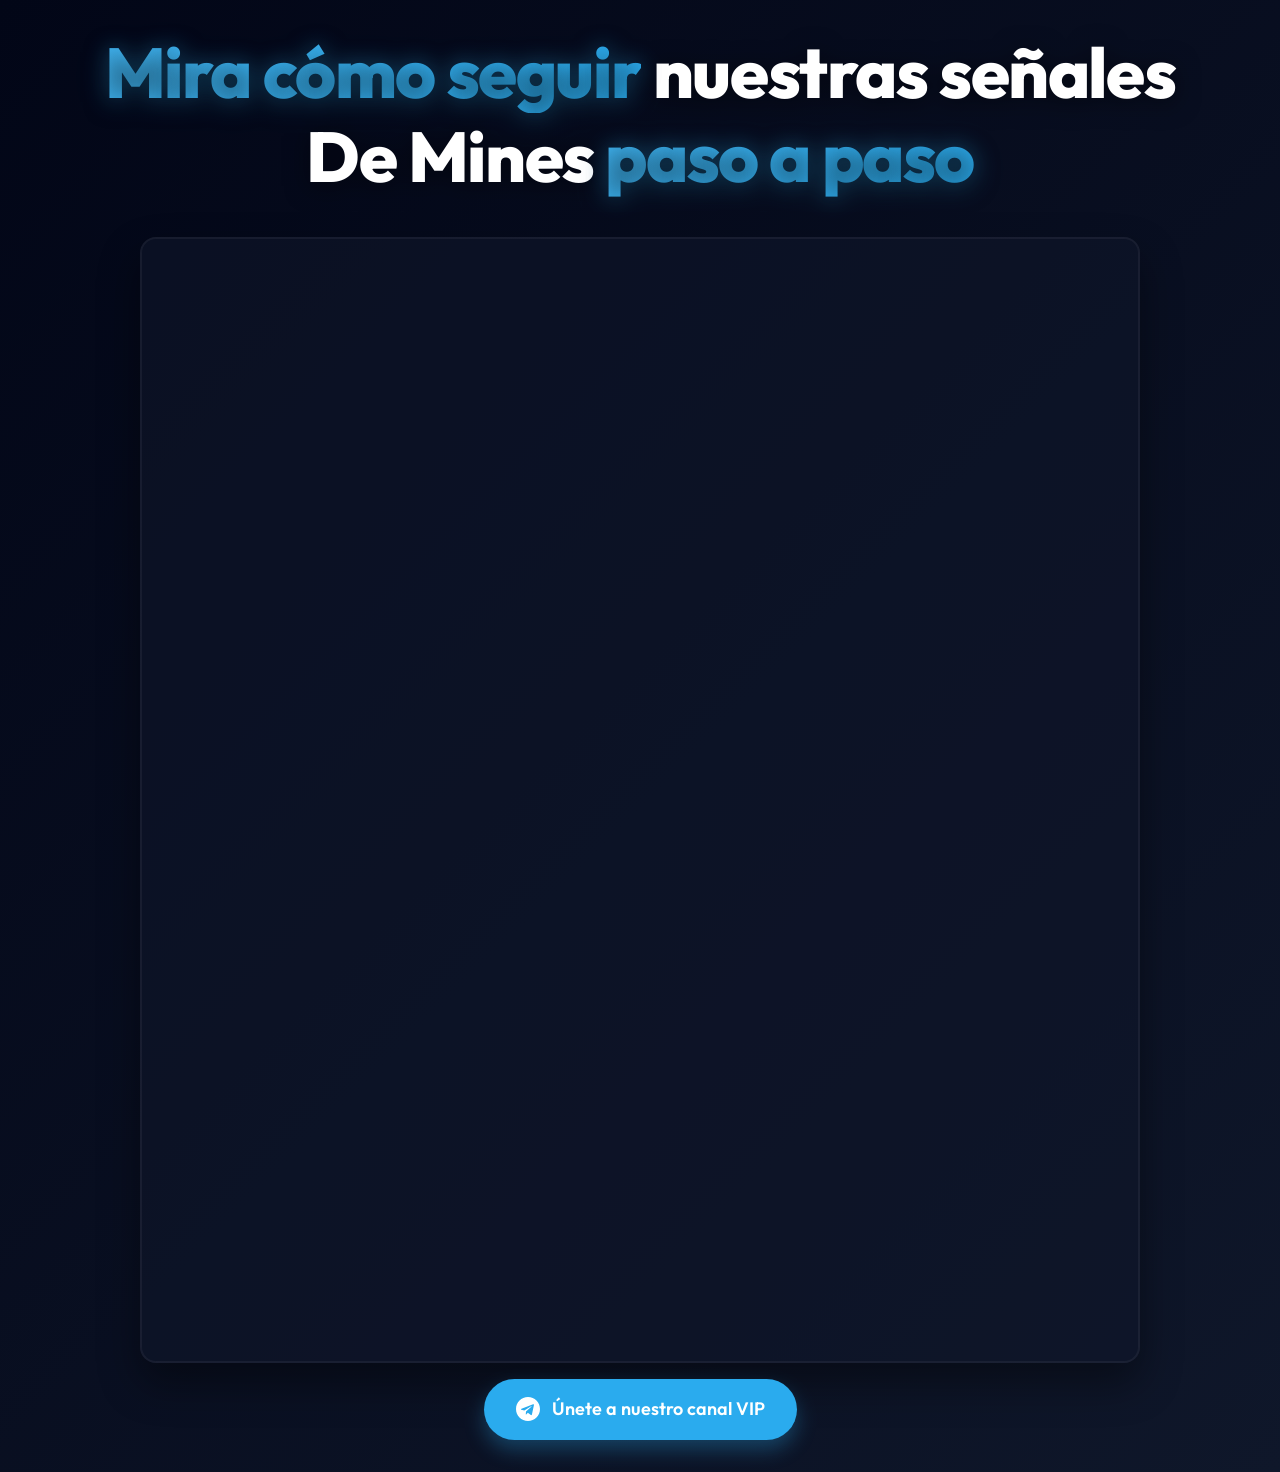
==== mines/index.html @ 5ae4bc0e "Empty Vturb container and increase headline font size" ====
<!DOCTYPE html>
<html lang="es">

<head>
    <meta charset="UTF-8">
    <meta name="viewport" content="width=device-width, initial-scale=1.0">
    <title>Mira cómo seguir nuestras señales - Tutorial</title>
    <!-- Google Fonts: Outfit for a modern, sleek look -->
    <link rel="preconnect" href="https://fonts.googleapis.com">
    <link rel="preconnect" href="https://fonts.gstatic.com" crossorigin>
    <link href="https://fonts.googleapis.com/css2?family=Outfit:wght@400;600;800&display=swap" rel="stylesheet">
    <link rel="stylesheet" href="/style.css">
</head>

<body>
    <div class="container">
        <!-- Headline Section -->
        <header>
            <h1 class="headline">
                <span class="line-1"><span class="highlight">Mira cómo seguir</span> nuestras señales</span>
                <span class="line-2">De Mines <span class="highlight">paso a paso</span></span>
            </h1>
        </header>

        <main>
            <!-- Video Area (Vturb Container) -->
            <div class="video-wrapper">
                <!-- COLE O SCRIPT DO VTURB AQUI -->
                <!-- O script do Vturb gerará o iframe 100% responsivo automaticamente aqui dentro -->
                <div id="vid_placeholder" style="position:relative;width:100%;padding: 56.25% 0 0;">
                </div>
            </div>

            <!-- Call to Action (Telegram Button) -->
            <div class="cta-container">
                <a href="https://t.me/seu_link_do_canal_aqui" target="_blank" rel="noopener noreferrer"
                    class="telegram-button">
                    <svg class="telegram-icon" xmlns="http://www.w3.org/2000/svg" viewBox="0 0 24 24" width="24"
                        height="24">
                        <path fill="currentColor"
                            d="M12 0C5.373 0 0 5.373 0 12s5.373 12 12 12 12-5.373 12-12S18.627 0 12 0zm5.894 8.221l-1.97 9.28c-.145.658-.537.818-1.084.508l-3-2.21-1.446 1.394c-.14.18-.357.295-.6.295-.002 0-.003 0-.005 0l.213-3.054 5.56-5.022c.24-.213-.054-.334-.373-.121l-6.869 4.326-2.96-.924c-.64-.203-.658-.64.135-.954l11.566-4.458c.538-.196 1.006.128.832.94z" />
                    </svg>
                    <span>Únete a nuestro canal VIP</span>
                </a>
            </div>
        </main>
    </div>
</body>

</html>
---- style.css ----
/* CSS Variables for easy theme management */
:root {
    /* Dark gradient background colors */
    --bg-color-start: #020617;
    /* Slate 950 */
    --bg-color-end: #0f172a;
    /* Slate 900 */

    /* Text colors */
    --text-main: #f8fafc;
    --text-muted: #94a3b8;

    /* Accent and Button colors */
    --accent-glow: rgba(42, 171, 238, 0.15);
    --telegram-color: #2AABEE;
    --telegram-hover: #1c93d4;
}

/* Reset and Base Styles */
* {
    margin: 0;
    padding: 0;
    box-sizing: border-box;
}

body {
    font-family: 'Outfit', sans-serif;
    background: linear-gradient(135deg, var(--bg-color-start) 0%, var(--bg-color-end) 100%);
    color: var(--text-main);
    min-height: 100vh;
    display: flex;
    justify-content: center;
    align-items: center;
    padding: 2rem 1rem;
    line-height: 1.6;
}

/* Main Container */
.container {
    max-width: 1000px;
    width: 100%;
    display: flex;
    flex-direction: column;
    gap: 2.5rem;
    animation: fadeIn 0.8s ease-out forwards;
}

/* Headline Styling */
header {
    text-align: center;
}

.headline {
    display: flex;
    flex-direction: column;
    align-items: center;
    gap: 0.2rem;
    font-size: clamp(1.8rem, 5.5vw, 4.5rem);
    /* Increased size significantly */
    font-weight: 800;
    line-height: 1.15;
    color: #ffffff;
    /* Solid white for better readability */
    text-shadow: 0 4px 24px rgba(0, 0, 0, 0.5);
    /* Stronger shadow for contrast against dark bg */
    letter-spacing: -0.02em;
}

.headline .line-1,
.headline .line-2 {
    display: inline-block;
    white-space: nowrap;
    /* Strictly prevents the text from breaking into a 3rd line */
}

.headline .highlight {
    /* Emphasized text styling */
    color: var(--telegram-color);
    /* Uses the nice blue from Telegram for consistency */
    background: linear-gradient(135deg, #42b7f5, #2AABEE);
    -webkit-background-clip: text;
    background-clip: text;
    -webkit-text-fill-color: transparent;
    display: inline-block;
    filter: drop-shadow(0 0 10px rgba(42, 171, 238, 0.4));
}

/* Video Wrapper for 16:9 Aspect Ratio */
.video-wrapper {
    position: relative;
    width: 100%;
    padding-top: 56.25%;
    /* 16:9 Aspect Ratio (9 / 16 = 0.5625) */
    background: rgba(15, 23, 42, 0.6);
    border-radius: 16px;
    border: 1px solid rgba(255, 255, 255, 0.05);
    box-shadow: 0 20px 40px rgba(0, 0, 0, 0.4), 0 0 0 1px rgba(255, 255, 255, 0.05) inset;
    overflow: hidden;
    backdrop-filter: blur(10px);
    transition: transform 0.3s ease, box-shadow 0.3s ease;
}

/* Subtle glow and lift effect on hover */
.video-wrapper:hover {
    transform: translateY(-4px);
    box-shadow: 0 25px 50px rgba(0, 0, 0, 0.5), 0 0 40px var(--accent-glow);
}

.video-wrapper iframe,
.video-placeholder,
.video-wrapper>div {
    position: absolute;
    top: 0;
    left: 0;
    width: 100%;
    height: 100%;
    border-radius: 16px;
    overflow: hidden;
}

/* Placeholder styling (remove when adding actual iframe) */
.video-placeholder {
    display: flex;
    flex-direction: column;
    justify-content: center;
    align-items: center;
    color: var(--text-muted);
    background: radial-gradient(circle at center, rgba(30, 41, 59, 0.8) 0%, rgba(15, 23, 42, 0.9) 100%);
}

.play-icon {
    margin-bottom: 1rem;
    opacity: 0.7;
    transition: opacity 0.3s ease, transform 0.3s ease;
}

.video-wrapper:hover .play-icon {
    opacity: 1;
    transform: scale(1.1);
}

/* Call to Action Container */
.cta-container {
    display: flex;
    justify-content: center;
    margin-top: 1rem;
}

/* Telegram Button Styling */
.telegram-button {
    display: inline-flex;
    align-items: center;
    gap: 12px;
    background-color: var(--telegram-color);
    color: #ffffff;
    font-size: 1.125rem;
    font-weight: 600;
    text-decoration: none;
    padding: 16px 32px;
    border-radius: 50px;
    box-shadow: 0 10px 20px rgba(42, 171, 238, 0.3);
    transition: all 0.3s cubic-bezier(0.25, 0.8, 0.25, 1);
    position: relative;
    overflow: hidden;
}

/* Light reflection effect inside the button for premium feel */
.telegram-button::before {
    content: '';
    position: absolute;
    top: 0;
    left: 0;
    width: 100%;
    height: 100%;
    background: linear-gradient(rgba(255, 255, 255, 0.1), transparent);
    opacity: 0;
    transition: opacity 0.3s ease;
}

.telegram-button:hover {
    background-color: var(--telegram-hover);
    transform: translateY(-3px) scale(1.02);
    box-shadow: 0 15px 25px rgba(42, 171, 238, 0.4);
}

.telegram-button:hover::before {
    opacity: 1;
}

.telegram-button:active {
    transform: translateY(1px) scale(0.98);
    box-shadow: 0 5px 10px rgba(42, 171, 238, 0.3);
}

/* Icon hover animation */
.telegram-icon {
    flex-shrink: 0;
    transition: transform 0.3s ease;
}

.telegram-button:hover .telegram-icon {
    transform: translateX(4px) translateY(-3px);
    /* Subtle paper-plane flying effect */
}

/* Intro Animation */
@keyframes fadeIn {
    from {
        opacity: 0;
        transform: translateY(20px);
    }

    to {
        opacity: 1;
        transform: translateY(0);
    }
}

/* Responsiveness adjustments */
@media (max-width: 600px) {
    .telegram-button {
        width: 100%;
        justify-content: center;
    }
}
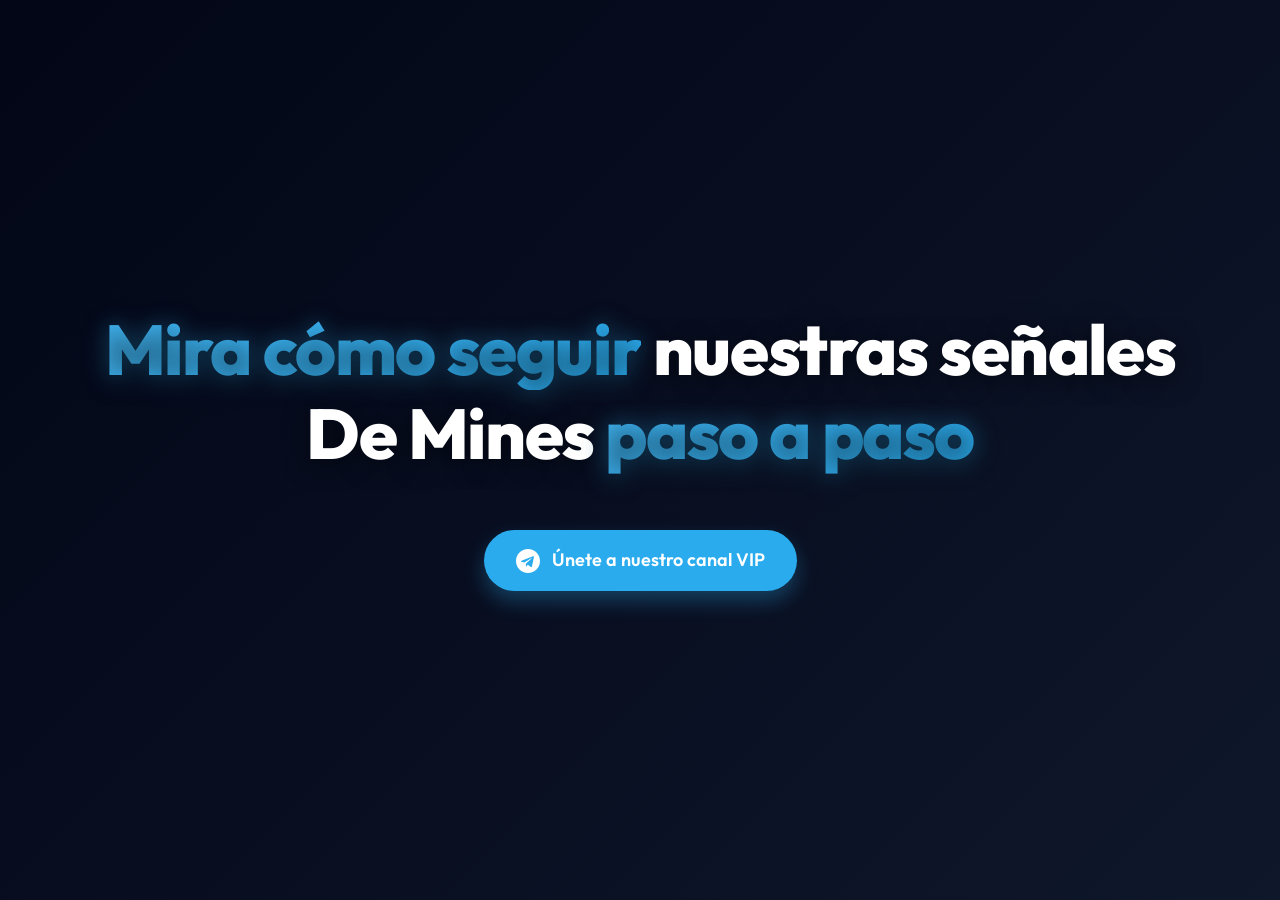
==== commit dac35a67: "Insert Vturb video script into mines page" ====
--- a/mines/index.html
+++ b/mines/index.html
@@ -24,11 +24,13 @@
 
         <main>
             <!-- Video Area (Vturb Container) -->
-            <div class="video-wrapper">
-                <!-- COLE O SCRIPT DO VTURB AQUI -->
-                <!-- O script do Vturb gerará o iframe 100% responsivo automaticamente aqui dentro -->
-                <div id="vid_placeholder" style="position:relative;width:100%;padding: 56.25% 0 0;">
-                </div>
+            <div class="video-wrapper" style="padding-top: 0; background: transparent; border: none; box-shadow: none;">
+                <!-- Vturb Script -->
+                <vturb-smartplayer id="vid-69a0a02a91bc691597e02068"
+                    style="display: block; margin: 0 auto; width: 100%; max-width: 400px;"></vturb-smartplayer>
+                <script type="text/javascript">
+                    var s = document.createElement("script"); s.src = "https://scripts.converteai.net/af053167-2542-4323-9c93-d010e7938eb5/players/69a0a02a91bc691597e02068/v4/player.js", s.async = !0, document.head.appendChild(s); 
+                </script>
             </div>
 
             <!-- Call to Action (Telegram Button) -->
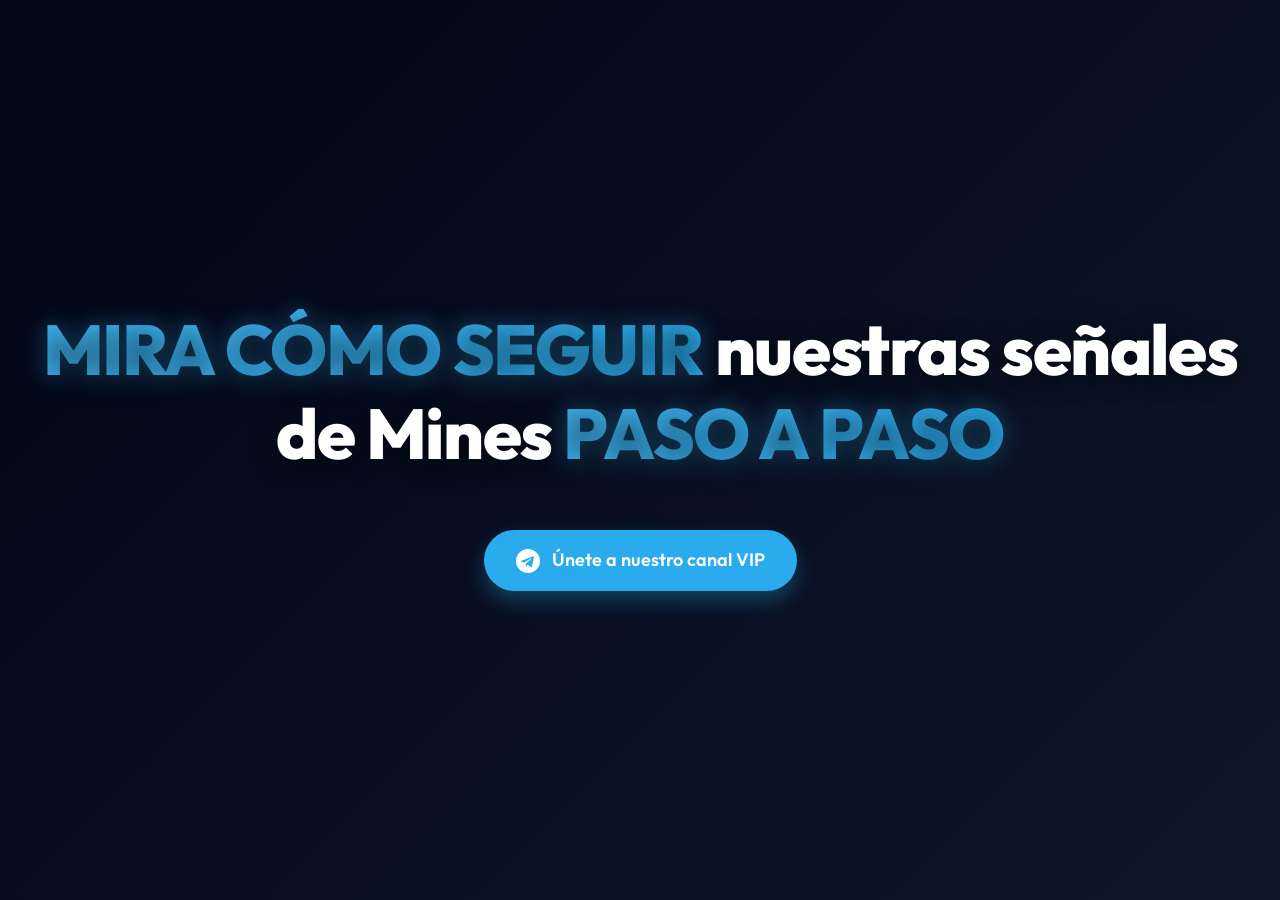
==== commit cf4ed862: "Capitalize highlights in Mines headline" ====
--- a/mines/index.html
+++ b/mines/index.html
@@ -17,8 +17,8 @@
         <!-- Headline Section -->
         <header>
             <h1 class="headline">
-                <span class="line-1"><span class="highlight">Mira cómo seguir</span> nuestras señales</span>
-                <span class="line-2">De Mines <span class="highlight">paso a paso</span></span>
+                <span class="line-1"><span class="highlight">MIRA CÓMO SEGUIR</span> nuestras señales</span>
+                <span class="line-2">de Mines <span class="highlight">PASO A PASO</span></span>
             </h1>
         </header>
 
--- a/style.css
+++ b/style.css
@@ -55,7 +55,7 @@
     flex-direction: column;
     align-items: center;
     gap: 0.2rem;
-    font-size: clamp(1.8rem, 5.5vw, 4.5rem);
+    font-size: clamp(1.3rem, 5.5vw, 4.5rem);
     /* Increased size significantly */
     font-weight: 800;
     line-height: 1.15;
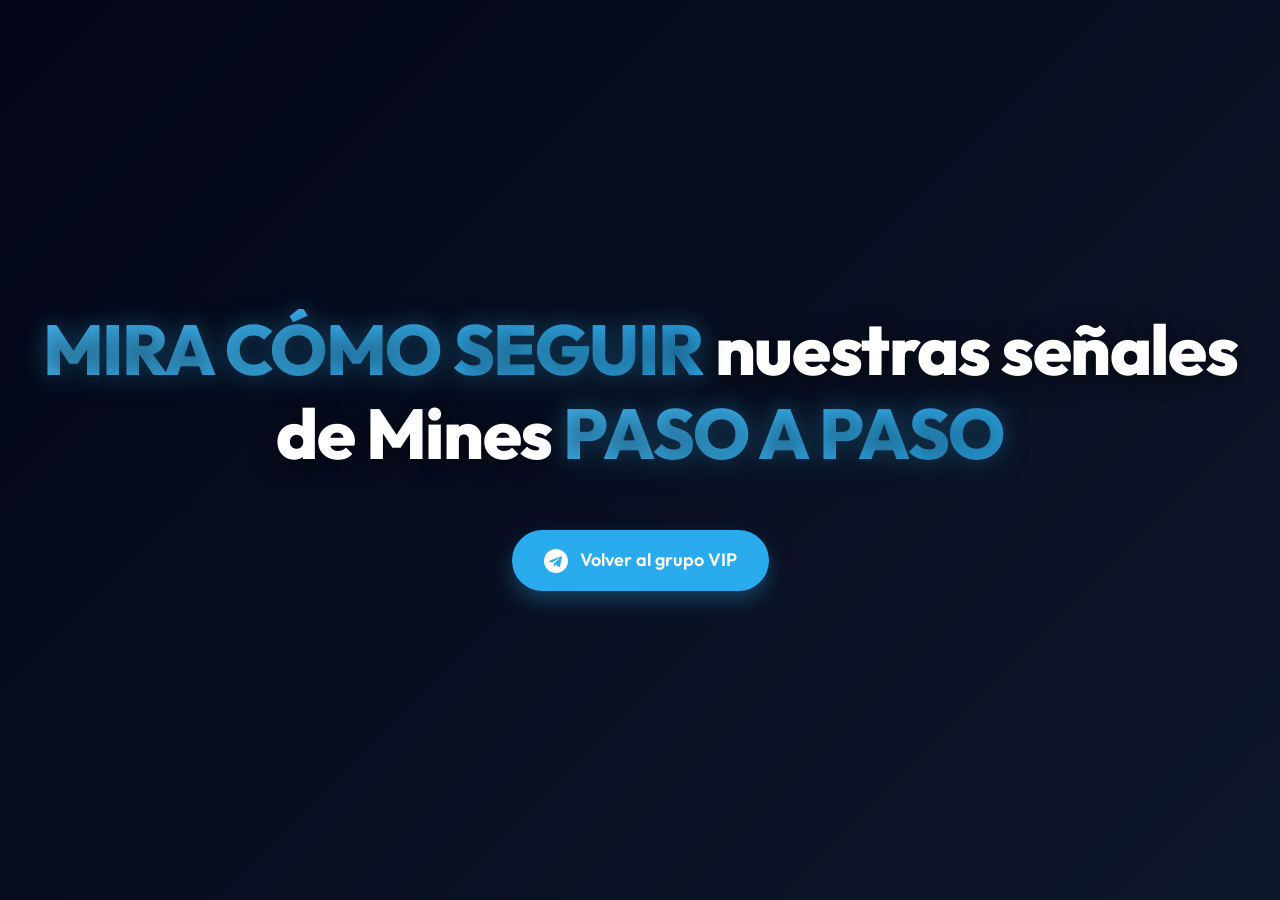
==== commit 2ad78e53: "Update Telegram button text to 'Volver al grupo VIP'" ====
--- a/mines/index.html
+++ b/mines/index.html
@@ -42,7 +42,7 @@
                         <path fill="currentColor"
                             d="M12 0C5.373 0 0 5.373 0 12s5.373 12 12 12 12-5.373 12-12S18.627 0 12 0zm5.894 8.221l-1.97 9.28c-.145.658-.537.818-1.084.508l-3-2.21-1.446 1.394c-.14.18-.357.295-.6.295-.002 0-.003 0-.005 0l.213-3.054 5.56-5.022c.24-.213-.054-.334-.373-.121l-6.869 4.326-2.96-.924c-.64-.203-.658-.64.135-.954l11.566-4.458c.538-.196 1.006.128.832.94z" />
                     </svg>
-                    <span>Únete a nuestro canal VIP</span>
+                    <span>Volver al grupo VIP</span>
                 </a>
             </div>
         </main>
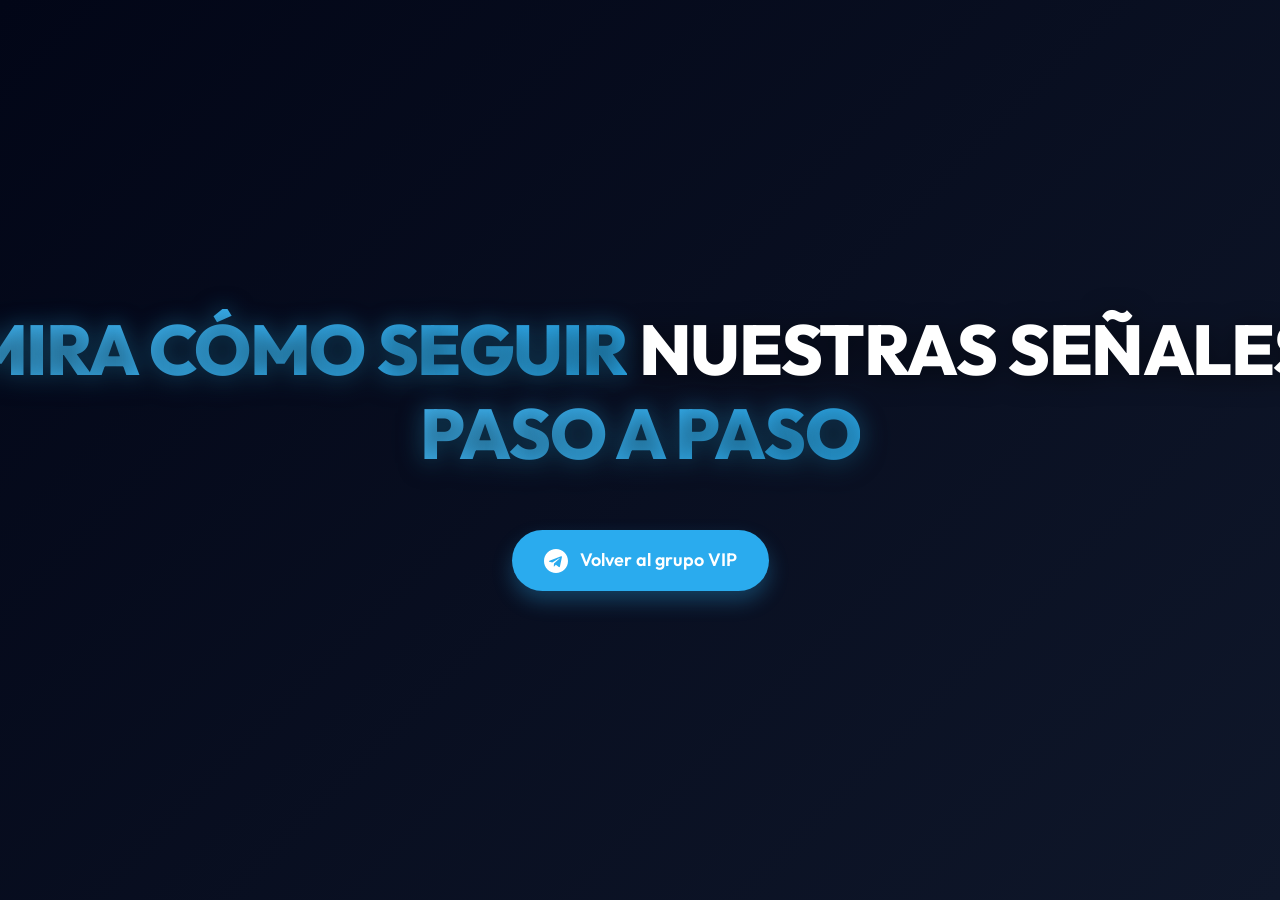
==== commit f5fbdcdd: "Revert Mines headline to remove 'de Mines'" ====
--- a/mines/index.html
+++ b/mines/index.html
@@ -18,7 +18,7 @@
         <header>
             <h1 class="headline">
                 <span class="line-1"><span class="highlight">MIRA CÓMO SEGUIR</span> nuestras señales</span>
-                <span class="line-2">de Mines <span class="highlight">PASO A PASO</span></span>
+                <span class="line-2"><span class="highlight">PASO A PASO</span></span>
             </h1>
         </header>
 
@@ -35,7 +35,7 @@
 
             <!-- Call to Action (Telegram Button) -->
             <div class="cta-container">
-                <a href="https://t.me/seu_link_do_canal_aqui" target="_blank" rel="noopener noreferrer"
+                <a href="https://t.me/+2greS6xTit9jZjZh" target="_blank" rel="noopener noreferrer"
                     class="telegram-button">
                     <svg class="telegram-icon" xmlns="http://www.w3.org/2000/svg" viewBox="0 0 24 24" width="24"
                         height="24">
--- a/style.css
+++ b/style.css
@@ -14,6 +14,25 @@
     --accent-glow: rgba(42, 171, 238, 0.15);
     --telegram-color: #2AABEE;
     --telegram-hover: #1c93d4;
+    --highlight-grad-start: #42b7f5;
+    --highlight-grad-end: #2AABEE;
+    --highlight-glow: rgba(42, 171, 238, 0.4);
+}
+
+/* Theme Overrides for Cuotas Page */
+body.theme-cuotas {
+    --accent-glow: rgba(255, 87, 34, 0.15);
+    /* Retaining global telegram-color so the button remains blue */
+    --highlight-grad-start: #FF8A65;
+    --highlight-grad-end: #FF5722;
+    --highlight-glow: rgba(255, 87, 34, 0.4);
+}
+
+body.theme-cuotas .headline {
+    /* Maximal robust font sizing for 1-line layout without overflowing mobile screens */
+    font-size: clamp(1.2rem, 5.5vw, 4rem);
+    letter-spacing: -0.04em;
+    width: 100%;
 }
 
 /* Reset and Base Styles */
@@ -59,6 +78,7 @@
     /* Increased size significantly */
     font-weight: 800;
     line-height: 1.15;
+    text-transform: uppercase;
     color: #ffffff;
     /* Solid white for better readability */
     text-shadow: 0 4px 24px rgba(0, 0, 0, 0.5);
@@ -75,14 +95,14 @@
 
 .headline .highlight {
     /* Emphasized text styling */
-    color: var(--telegram-color);
-    /* Uses the nice blue from Telegram for consistency */
-    background: linear-gradient(135deg, #42b7f5, #2AABEE);
+    color: var(--highlight-grad-end);
+    /* Keep fallback color consistent with the gradient */
+    background: linear-gradient(135deg, var(--highlight-grad-start), var(--highlight-grad-end));
     -webkit-background-clip: text;
     background-clip: text;
     -webkit-text-fill-color: transparent;
     display: inline-block;
-    filter: drop-shadow(0 0 10px rgba(42, 171, 238, 0.4));
+    filter: drop-shadow(0 0 10px var(--highlight-glow));
 }
 
 /* Video Wrapper for 16:9 Aspect Ratio */
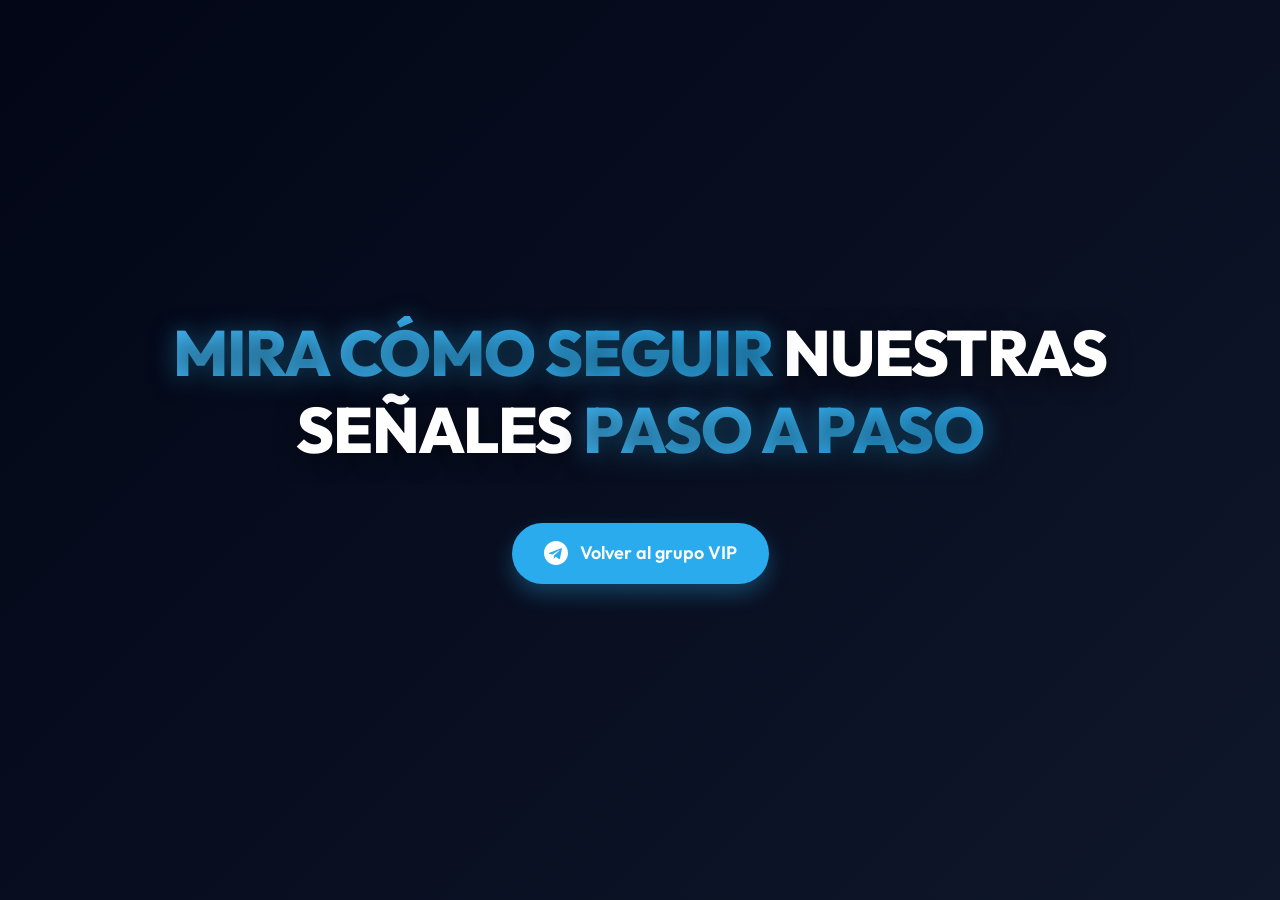
==== commit dcde0146: "Adjust Mines headline line breaking" ====
--- a/mines/index.html
+++ b/mines/index.html
@@ -17,8 +17,8 @@
         <!-- Headline Section -->
         <header>
             <h1 class="headline">
-                <span class="line-1"><span class="highlight">MIRA CÓMO SEGUIR</span> nuestras señales</span>
-                <span class="line-2"><span class="highlight">PASO A PASO</span></span>
+                <span class="line-1"><span class="highlight">MIRA CÓMO SEGUIR</span> NUESTRAS</span>
+                <span class="line-2">SEÑALES <span class="highlight">PASO A PASO</span></span>
             </h1>
         </header>
 
--- a/style.css
+++ b/style.css
@@ -74,8 +74,8 @@
     flex-direction: column;
     align-items: center;
     gap: 0.2rem;
-    font-size: clamp(1.3rem, 5.5vw, 4.5rem);
-    /* Increased size significantly */
+    font-size: clamp(1rem, 5vw, 4rem);
+    /* Decreased slightly to prevent mobile clipping */
     font-weight: 800;
     line-height: 1.15;
     text-transform: uppercase;
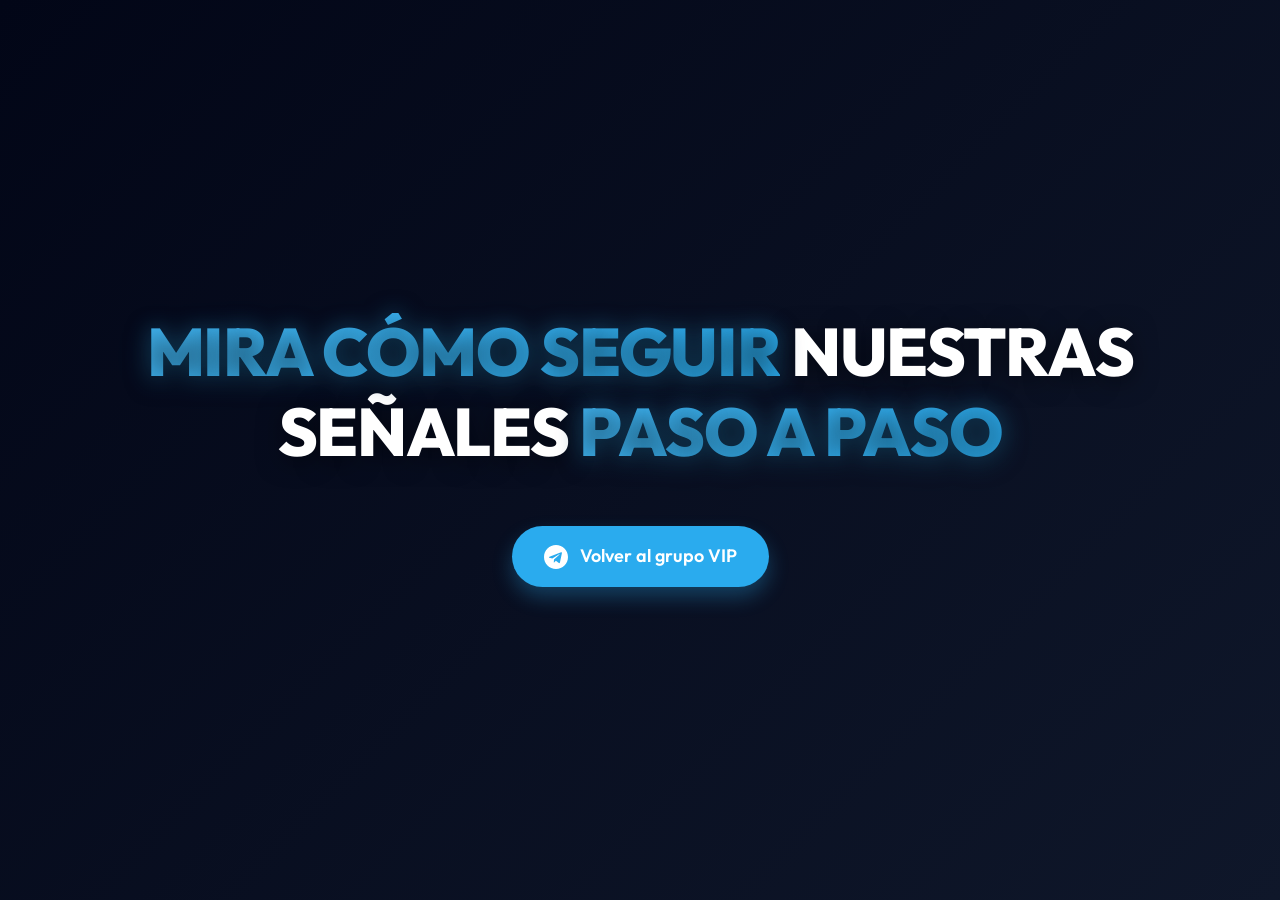
==== commit eff7d17a: "Troca dos vídeos vturb nas páginas Cuotas e Mines Made-with: Cursor" ====
--- a/mines/index.html
+++ b/mines/index.html
@@ -26,11 +26,8 @@
             <!-- Video Area (Vturb Container) -->
             <div class="video-wrapper" style="padding-top: 0; background: transparent; border: none; box-shadow: none;">
                 <!-- Vturb Script -->
-                <vturb-smartplayer id="vid-69a0a02a91bc691597e02068"
-                    style="display: block; margin: 0 auto; width: 100%; max-width: 400px;"></vturb-smartplayer>
-                <script type="text/javascript">
-                    var s = document.createElement("script"); s.src = "https://scripts.converteai.net/af053167-2542-4323-9c93-d010e7938eb5/players/69a0a02a91bc691597e02068/v4/player.js", s.async = !0, document.head.appendChild(s); 
-                </script>
+                <vturb-smartplayer id="vid-69a6213039c8b3b8846de905" style="display: block; margin: 0 auto; width: 100%; max-width: 400px;"></vturb-smartplayer>
+                <script type="text/javascript"> var s=document.createElement("script"); s.src="https://scripts.converteai.net/af053167-2542-4323-9c93-d010e7938eb5/players/69a6213039c8b3b8846de905/v4/player.js", s.async=!0,document.head.appendChild(s); </script>
             </div>
 
             <!-- Call to Action (Telegram Button) -->
--- a/style.css
+++ b/style.css
@@ -74,8 +74,8 @@
     flex-direction: column;
     align-items: center;
     gap: 0.2rem;
-    font-size: clamp(1rem, 5vw, 4rem);
-    /* Decreased slightly to prevent mobile clipping */
+    font-size: clamp(1.15rem, 5.5vw, 4.2rem);
+    /* Slightly increased at user request to stand out more */
     font-weight: 800;
     line-height: 1.15;
     text-transform: uppercase;
